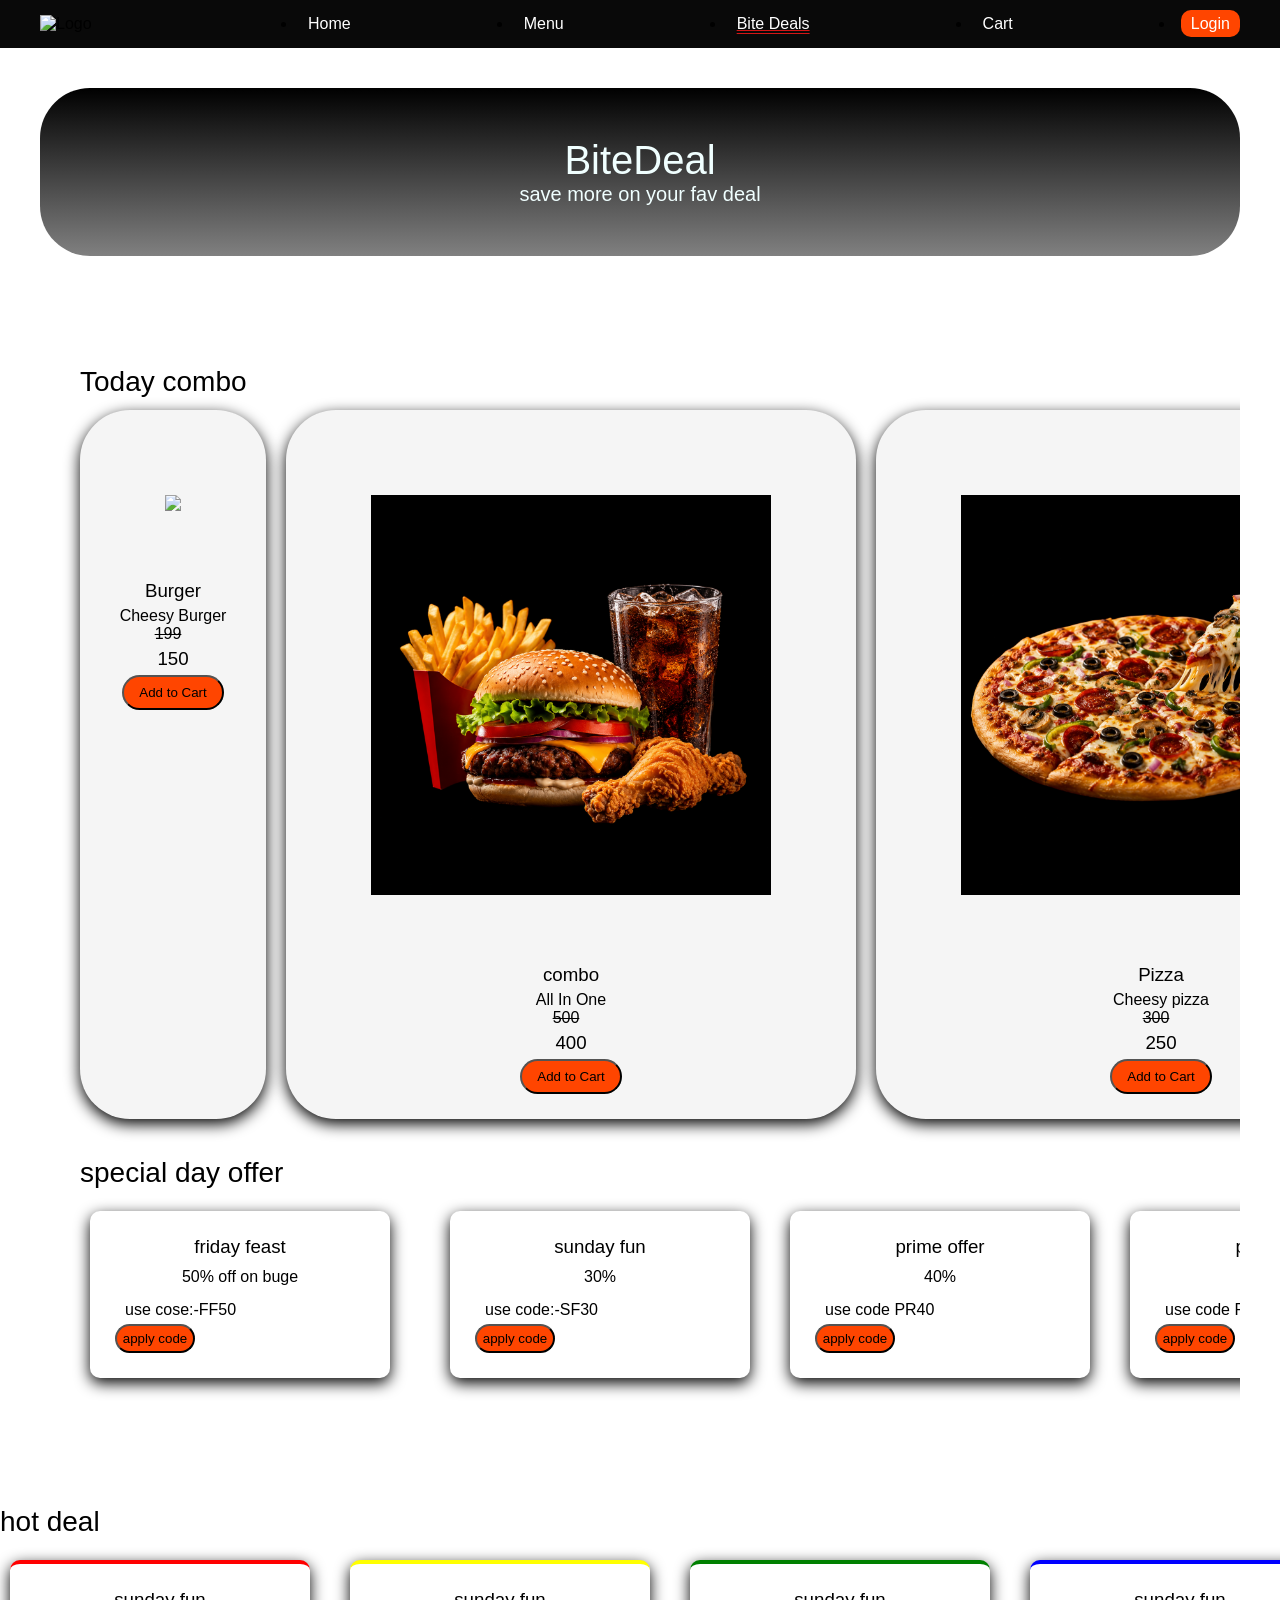
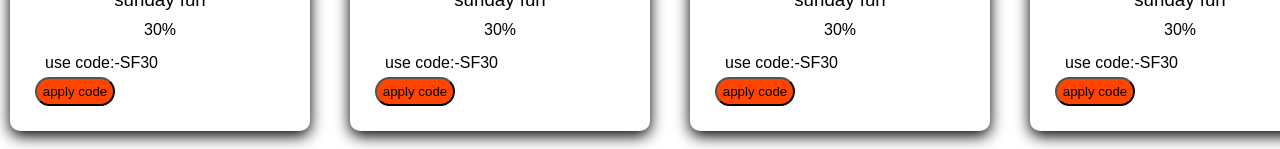
==== biteDeals.html @ bfba55e1 "update" ====
<!doctype html>
<html lang="en">
  <head>
    <meta charset="UTF-8" />
    <meta name="viewport" content="width=device-width, initial-scale=1.0" />
    <title>BiteDeal</title>
    <link
      rel="stylesheet"
      href="https://cdnjs.cloudflare.com/ajax/libs/font-awesome/7.3.0/css/all.min.css"
      integrity="sha512-ApSLB1Pd3/bZN8fWB/RG9YhN/7bd9Hkf3AGaE2mPfebjrxagjuBtx2GcgdqIlJkUzwylBo61r9Xa9NmgBI0swA=="
      crossorigin="anonymous"
      referrerpolicy="no-referrer"
    />

    <link rel="stylesheet" href="css/style.css" />
  </head>
  <body>
    <header>
      <nav>
        <div>
          <img
            src="images/logo.png"
            alt="Logo"
            width="100px"
            title="BiteBox logo"
          />
            <li><a href="index.html">Home</a></li>
            <li><a href="menu.html">Menu</a></li>
            <li><a href="biteDeals.html" class="active">Bite Deals</a></li>
            <li>
              <a href="cart.html"
                >Cart <i class="fa-solid fa-cart-shopping"></i
              ></a>
            </li>
            <li>
              <a href="login.html"
                >Login <i class="fa-solid fa-right-to-bracket"></i
              ></a>
            </li>
          </ul>
        </div>
      </nav>
    </header>
    <section class="deal">
    <div class="dealh">
<h1>BiteDeal</h1>
<p>save more on your fav deal</p>
    </div>
    <section class="combo">
<h2 class="title">Today combo</h2>
<div class="menu-containe">
    <div class="cards">
          <img src="images/Burger.png" />
          <h3>Burger</h3>
          <p>Cheesy Burger</p>
          <span>199</span>
          <h3>150</h3>
          <button>Add to Cart</button>
        </div>


        <div class="cards">
        <img src="images/piz.jpeg">
          <h3>combo</h3>
          <p>All In One</p>
          <span>500</span>
          <h3>400</h3>
          <button>Add to Cart</button>
        </div>

   

        <div class="cards">
        <img src="images/pizz.png" >
          <h3>Pizza</h3>
          <p>Cheesy pizza</p>
          <span>300</span>
          <h3>250</h3>
          <button>Add to Cart</button>
        </div>

        
</div>
<h2 class="title">special day offer</h2>
 <div class="cont">
  <div class="spec">
    <h3>friday feast </h3>
    <p>50% off on buge</p>
    <span>use cose:-FF50</span><br>
    <button>apply code</button>
  </div><br>


  <div class="spec">
    <h3>sunday fun</h3>
    <p>30%</p>
    <span>use code:-SF30</span><br>
    <button>apply code</button>
  </div>

  <div class="spec">
    <h3>prime offer </h3>
    <p>40%</p>
    <span>use code PR40</span><br>
    <button>apply code</button>
  </div>

  <div class="spec">
    <h3>prime offer </h3>
    <p>40%</p>
    <span>use code PR40</span><br>
    <button>apply code</button>
  </div>

  <div class="spec">
    <h3>sunday fun</h3>
    <p>30%</p>
    <span>use code:-SF30</span><br>
    <button>apply code</button>
  </div>

 </div>
 </section>
    </section>
    <section class="page">
      <h2 class="title">hot deal</h2>
      <div class="cont">
<div class="spec red">
    <h3>sunday fun</h3>
    <p>30%</p>
    <span>use code:-SF30</span><br>
    <button>apply code</button>
  </div>

  <div class="spec yellow">
    <h3>sunday fun</h3>
    <p>30%</p>
    <span>use code:-SF30</span><br>
    <button>apply code</button>
  </div>

  <div class="spec green">
    <h3>sunday fun</h3>
    <p>30%</p>
    <span>use code:-SF30</span><br>
    <button>apply code</button>
  </div>

  <div class="spec blue">
    <h3>sunday fun</h3>
    <p>30%</p>
    <span>use code:-SF30</span><br>
    <button>apply code</button>
  </div>

      </div>
    </section>
  </body>
</html>
---- css/style.css ----
* {
  margin: 0;
  padding: 0;
  box-sizing: border-box;
  font-family: "Archivo Black", sans-serif;
  font-weight: 500;
  font-style: normal;
}

nav div a {
  text-decoration: none;
  color: white;
  /* background-color: aqua; */
  padding: 5px;
}

nav div {
  display: flex;
  justify-content: space-between;
  align-items: center;
  background-color: rgb(9, 9, 9);
  padding: 15px 40px;
}

ul {
  display: flex;
  list-style: none;
  gap: 20px;
}

a:hover {
  color: red;
}

nav div li:last-child a {
  background-color: orangered;
  /* tb  lr */
  padding: 5px 10px;
  border-radius: 10px;
}

nav div li:last-child a:hover {
  color: rgb(12, 218, 173);
  background-color: rgb(230, 186, 170);
}

nav h2 {
  color: white;
}

.active {
  text-decoration: underline rgb(211, 22, 22) double;
}
h1 {
  font-family: Impact, Haettenschweiler, "Arial Narrow Bold", sans-serif;
}

.hero {
  background-color: aquamarine;
  height: 90vh;
  background-image: url("../images/Banner.png");
  background-size: cover;
  background-repeat: no-repeat;
  display: flex;
  justify-content: center;
  align-items: center;
  color: white;
}

.hero button {
  background-color: red;
  color: white;
  /* tb   lr */
  padding: 10px 20px;
  border: none;
  border-radius: 10px;
  margin-top: 15px;
  cursor: pointer;
}

.hero button:hover {
  background-color: darkred;
}

.video-section {
  display: flex;
  align-items: center;
  justify-content: space-between;
  padding: 50px;
  gap: 50px;
}

.video-text {
  flex: 1;
}

.video-box {
  flex: 1;
}

.video-box video {
  width: 100%;
  border-radius: 25px;
}

.video-text h2 {
  font-size: 50px;
  margin-bottom: 20px;
}

.video-text p {
  font-size: 18px;
  color: rgb(96, 86, 86);
}

.about {
  text-align: center;
  background-color: aqua;
  /*       tb   lr */
  padding: 60px 20px;
  background-color: #dedbdb;
}

.about p {
  max-width: 700px;
  /* background-color: aqua; */
  line-height: 1.6;
  margin: auto;
}

.card {
  background-color: rgb(242, 243, 243);
  /* border: 2px solid black; */
  padding: 15px;
  text-align: center;
  /*  horizonal  vertical blur spread  */
  box-shadow: 0px 0px 10px 0px rgb(110, 80, 80);
  border-radius: 10px;
}

.card img {
  width: 100%;
}

.menu-container {
  display: grid;
  grid-template-columns: repeat(4, 1fr);
  gap: 20px;
  /* border: 2px solid black; */
  padding: 20px;
  overflow: auto;
}

.icon-box {
  min-width: 100px;
  text-align: center;
  cursor: pointer;
 
}

.icon-box img {
  width: 70px;
  height: 70px;
  border-radius: 50%;
  border: 2px solid rgb(227, 191, 125);
  padding: 5px;
}

.category-icons {
  display: flex;
  gap: 20px;
  justify-content: center;
  align-items: center;
  overflow: auto;
}

.icon-box p {
  margin-top: 8px;
  font-size: 16px;
  
}

.icon-box img:hover {
  /*  skew(ndeg)   rotate(ndeg) translate(12px, 12px) */
  transform: scale(1.1);
  border-color: black;
  transition: 0.5s;
}

.card button{
  border-radius: 50px;
  background:orangered;
  color: solid black;
}

.card button:hover{
  color: red;
}

.menu-container{
}

.item img {
width: 70px;
height: 70px;
object-fit: cover;
border-radius: 10px;
}

table{
  width: 70%;
  border-collapse:collapse ;
  border-radius: 10px;
  background: rgb(196, 196, 123);
  margin: auto;
  margin-top: 10px;
  justify-content: center;
  overflow: hidden;
  border: 2px solid black ;
}

thead{
  background: orangered;
}

th , td{
padding: 10px;
text-align: center;
}

tbody tr{
  border-bottom: 3px solid black;
  border-top: 3px solid black;
}

.item{
  display: flex;
  align-items: center;
  gap: 15px;
}

.rem{
  background: orangered;
  padding:5px 10px ;
  cursor: pointer;
  border-radius: 15px;
}

.rem:hover{
background:red;}

.total{
  font-width: bold ;
  font-size: 16px;
  border-radius: 15px;
  overflow: hidden;
}

.button{
  margin-top:15px; 
    padding: 5px 10xp;
    border-radius: 10px;
    cursor: pointer;
    background: orangered;
}

.box button{
  cursor: pointer;
  background: orangered;
  width: 20px;
  height: 25px;
 border-radius: 50%;
}

.box  :hover{
  background: red;
}

.box span{
  font-size:16px ;
  font-weight:bold ;
  min-width :20px ;
  text-align: center;
}

.box{
  display: flex;
  align-items: center;
  gap: 10px;
  min-width: 20px;
}

.auth{
height: 100vh;
display: flex;
justify-content: center;
align-items: center;
background:linear-gradient(red,rgb(151, 151, 84));
}

.autbox
{
  background:rgb(169, 153, 185);
  padding: 30px;
  border-radius: 40px;
  width:320px ;
  text-align: center;
  box-shadow: 0px 8px 25px (rgb(43, 43, 38));
  height: 450px;
}

.autbox h2{
  margin-bottom: 20px; 
}

.autbox input{
width: 100%;
padding: 7px;
margin:10px 0px ;
border:1px solid white ;
border-radius: 40px;
outline:solid ;
}

.autbox input:focus{
  outline-color:orangered;
}

.autbox button{
width: 100%;
padding: 7px;
margin:10px 0px ;
border:1px solid white ;
border-radius: 40px;
outline: none;
cursor: pointer;
background: pink;
text:solid black;
transition: 1s;
}

.autbox button:hover{
  background: rosybrown;
 transition: 1s;
}

.autbox p{
  margin-top: 10px;
  font-size: 14px;
}

.autbox a{
  color: red;
  text-decoration: solid;
}

.deal{
  padding: 40px;
  
}

.dealh{
  background: linear-gradient(black,grey);
  padding:50px ;
  text-align: center;
  border-radius: 50px;
  margin-bottom: 40px;
  color: azure;
  transform: 1s;
}

.dealh h1{
  font-size: 40px;
}

.dealh p{
  font-size: 20px;
}

title{
  margin: 30px 20px;
  font-size: 25px;
  justify-content: center;
  text-align: center;
  color: 2px solid black;
}

.cards{
  background: whitesmoke;
  padding: 25px;
  border-radius: 50px;
  text-align: center;
  box-shadow: 0 5px 15px black ;
  gap: 10px;
  transform:translateY(-8px);
  
}

.cards img{
  width: 500px;
  padding: 50px;
  border-radius: 0;
  margin: 10px;
  object-fit: fill;
}

.cards button{
  background: orangered;
  border-radius: 50px;
  padding: 8px 15px;
  cursor: pointer;
}
.cards button:hover{
background: red;
 cursor: pointer;
 transform:translate(-8px);
}

.cards h3{
  margin: 5px;
  margin-bottom: 10px 0;
  color: 3px solid black;
}

.cards span{
  text-decoration: line-through;
  margin-right: 10px;
}

.cont{
  display: grid;
  grid-template-columns: repeat(6,1fr);
  gap:20px;

}
.title{
  margin: 30px 0 20px;
  font-size: 28px;
  color: #000;
}

.spec{
  margin: 10px;
  padding: 25px;
  border-radius: 10px;
  background: white;
   box-shadow: 0 5px 15px black;
   width: 300px;
  grid-template-columns: repeat(3,1fr);
  transform:translateY(-8px);
   
}

.spec h3{
  margin-bottom: 10px;
  text-align: center;
  color:  5px solid black;
}

.spec p{
  text-align: center;
}

.spec span{
display:inline-block ;
margin-top: 10px;
padding: 5px 10px;
background: #000
color(white);
border-radius: 5px;
text-align: center;
}

.spec button{
  background: orangered;
  width:80px ;
  padding: 5px;
  border-radius: 50px;
  cursor: pointer;
  
}

.spec button:hover{
  background: red;
}

.menu-containe{
  display: grid;
  grid-template-columns: repeat(3,1fr);
  gap: 20px;
}

.combo{
  padding: 40px;
  background: white;
  overflow: auto;
}

.page{
  overflow: auto;
}

.red{border-top: 4px solid red;}
.yellow{border-top: 4px solid yellow;}
.green{border-top: 4px solid green;}
.blue{border-top: 4px solid blue;}

footer ul{
  display:block ;
  list-style: none;
  padding: 0;
}

footer{
  background: #000;
  color: white;
  padding: 40px;
}

.footer-container{
display: grid;
grid-template-columns: repeat(4,1fr);
gap: 30px;
}

.footer-box h2,.footer-box h3{
color: white;
margin-bottom: 15px;
}

.footer-box span{
  color: red;
}

footer a{
  color: white;
  text-decoration: none;
}

footer a:hover{
  color: red;
}

.foobut{
text-align: center;
margin-top: 30px;
padding-top: 10px;
border-top: 1px solid rgb(133, 123, 123);
font-size: 14px;
}

.footer-box ul{
  display: flex;
  flex-direction: column;
}


.special-icons a{
display: inline-block;
margin-right: 10px;
font-size: 30px;
color: white;
padding: 10px;
border-radius:50%;
background: #000;
}

.special-icons a:hover{
  background: red;
  color: white;
}
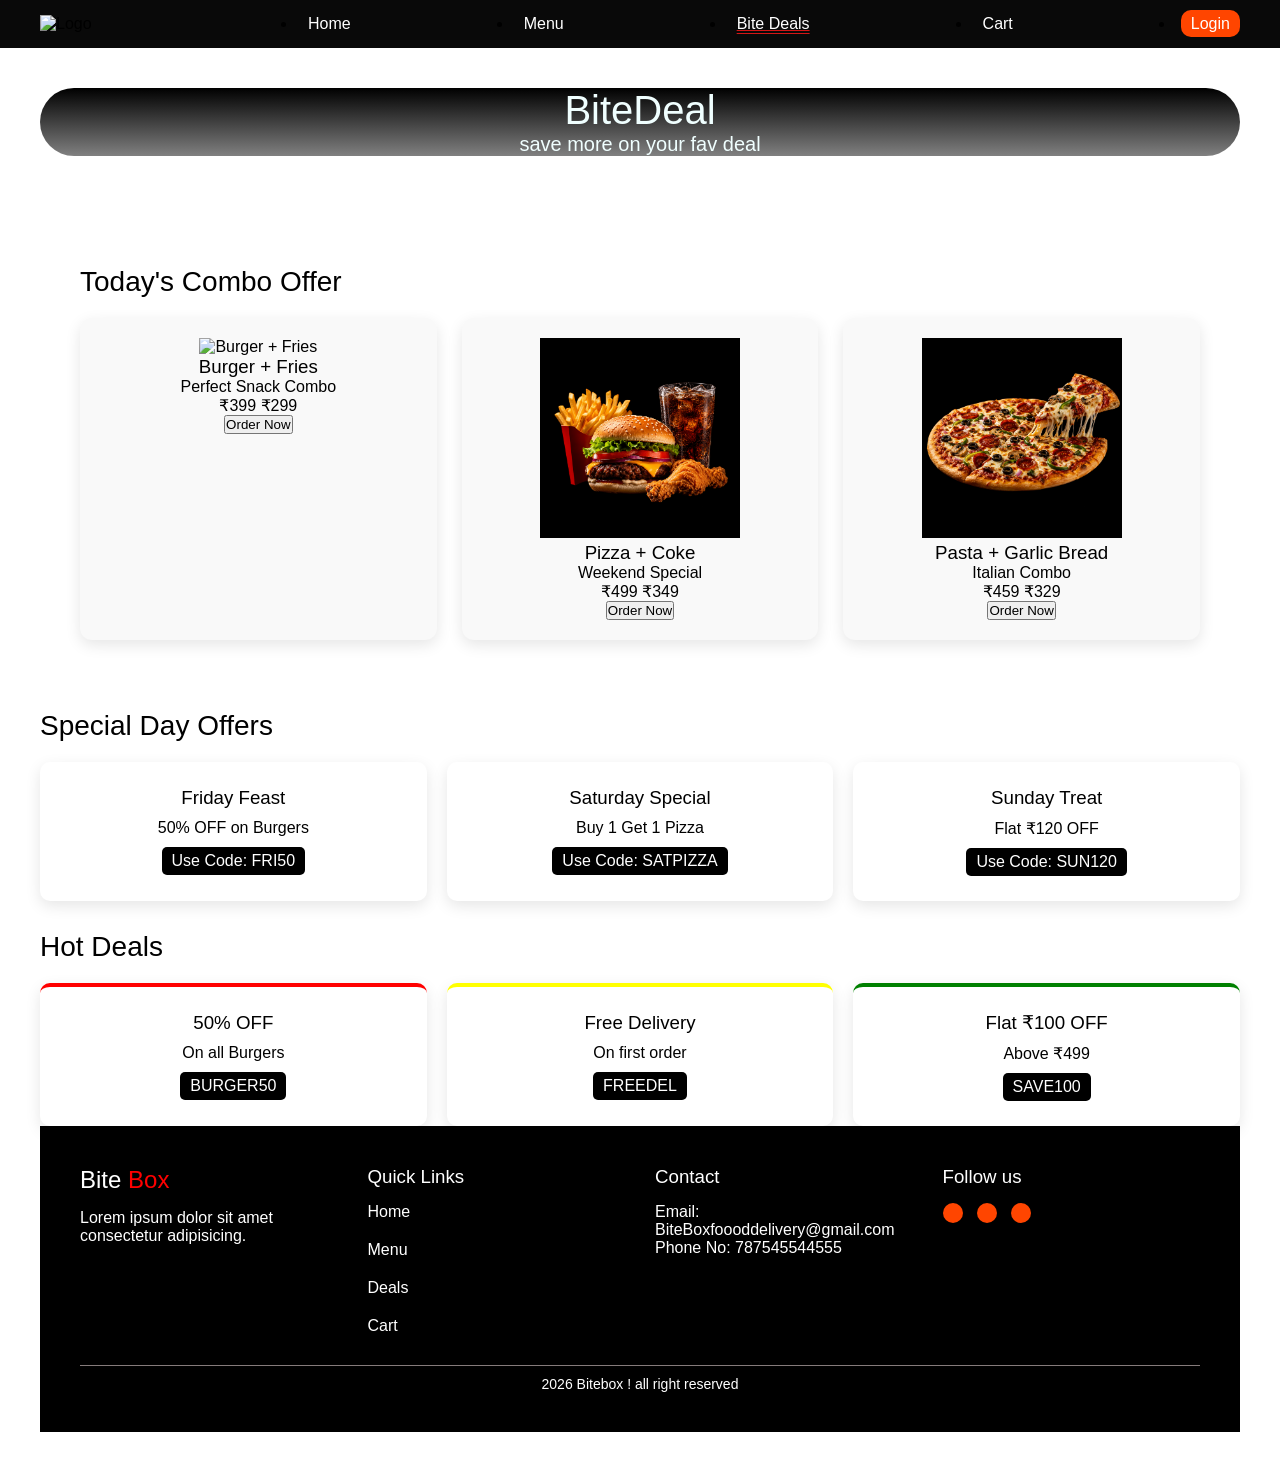
==== commit 6e52505e: "demo update" ====
--- a/biteDeals.html
+++ b/biteDeals.html
@@ -46,114 +46,130 @@
 <h1>BiteDeal</h1>
 <p>save more on your fav deal</p>
     </div>
-    <section class="combo">
-<h2 class="title">Today combo</h2>
-<div class="menu-containe">
-    <div class="cards">
-          <img src="images/Burger.png" />
-          <h3>Burger</h3>
-          <p>Cheesy Burger</p>
-          <span>199</span>
-          <h3>150</h3>
-          <button>Add to Cart</button>
+        <section class="deals-page">
+        <div>
+            <section class="combo-section">
+                <h2 class="section-title">Today's Combo Offer</h2>
+                
+                <div class="combo-container">
+                    
+                    <!-- Combo 1 -->
+                    <div class="combo-card">
+                        <img src="images/Burger.png" alt="Burger + Fries">
+                        <h3>Burger + Fries</h3>
+                        <p>Perfect Snack Combo</p>
+                        <h4><span>₹399</span> ₹299</h4>
+                        <button>Order Now</button>
+                    </div>
+
+                    <!-- Combo 2 -->
+                    <div class="combo-card">
+                        <img src="images/piz.jpeg" alt="Pizza + Coke">
+                        <h3>Pizza + Coke</h3>
+                        <p>Weekend Special</p>
+                        <h4><span>₹499</span> ₹349</h4>
+                        <button>Order Now</button>
+                    </div>
+
+                    <!-- Combo 3 -->
+                    <div class="combo-card">
+                        <img src="images/pizz.png" alt="Pasta + Garlic Bread">
+                        <h3>Pasta + Garlic Bread</h3>
+                        <p>Italian Combo</p>
+                        <h4><span>₹459</span> ₹329</h4>
+                        <button>Order Now</button>
+                    </div>
+
+                </div>
+            </section>       
+</div>
+<section class="deals-page">
+
+    <!-- DAY-WISE OFFERS -->
+    <h2 class="section-title">Special Day Offers</h2>
+
+    <div class="deals-container">
+
+        <div class="deal-card">
+            <h3>Friday Feast</h3>
+            <p>50% OFF on Burgers</p>
+            <span>Use Code: FRI50</span>
         </div>
 
-
-        <div class="cards">
-        <img src="images/piz.jpeg">
-          <h3>combo</h3>
-          <p>All In One</p>
-          <span>500</span>
-          <h3>400</h3>
-          <button>Add to Cart</button>
+        <div class="deal-card">
+            <h3>Saturday Special</h3>
+            <p>Buy 1 Get 1 Pizza</p>
+            <span>Use Code: SATPIZZA</span>
         </div>
 
-   
-
-        <div class="cards">
-        <img src="images/pizz.png" >
-          <h3>Pizza</h3>
-          <p>Cheesy pizza</p>
-          <span>300</span>
-          <h3>250</h3>
-          <button>Add to Cart</button>
+        <div class="deal-card">
+            <h3>Sunday Treat</h3>
+            <p>Flat ₹120 OFF</p>
+            <span>Use Code: SUN120</span>
         </div>
 
-        
-</div>
-<h2 class="title">special day offer</h2>
- <div class="cont">
-  <div class="spec">
-    <h3>friday feast </h3>
-    <p>50% off on buge</p>
-    <span>use cose:-FF50</span><br>
-    <button>apply code</button>
-  </div><br>
+    </div>
 
+    <section class="deals-page">
 
-  <div class="spec">
-    <h3>sunday fun</h3>
-    <p>30%</p>
-    <span>use code:-SF30</span><br>
-    <button>apply code</button>
-  </div>
+    <!-- Hot deals section -->
+    <h2 class="section-title">Hot Deals </h2>
 
-  <div class="spec">
-    <h3>prime offer </h3>
-    <p>40%</p>
-    <span>use code PR40</span><br>
-    <button>apply code</button>
-  </div>
+    <div class="deals-container">
 
-  <div class="spec">
-    <h3>prime offer </h3>
-    <p>40%</p>
-    <span>use code PR40</span><br>
-    <button>apply code</button>
-  </div>
+        <div class="deal-card red">
+            <h3>50% OFF</h3>
+            <p>On all Burgers</p>
+            <span>BURGER50</span>
+        </div>
 
-  <div class="spec">
-    <h3>sunday fun</h3>
-    <p>30%</p>
-    <span>use code:-SF30</span><br>
-    <button>apply code</button>
-  </div>
+        <div class="deal-card yellow">
+            <h3>Free Delivery</h3>
+            <p>On first order</p>
+            <span>FREEDEL</span>
+        </div>
 
- </div>
- </section>
+        <div class="deal-card green">
+            <h3>Flat ₹100 OFF</h3>
+            <p>Above ₹499</p>
+            <span>SAVE100</span>
+        </div>
+
+    </div>
+</section>
+</section>
     </section>
-    <section class="page">
-      <h2 class="title">hot deal</h2>
-      <div class="cont">
-<div class="spec red">
-    <h3>sunday fun</h3>
-    <p>30%</p>
-    <span>use code:-SF30</span><br>
-    <button>apply code</button>
-  </div>
-
-  <div class="spec yellow">
-    <h3>sunday fun</h3>
-    <p>30%</p>
-    <span>use code:-SF30</span><br>
-    <button>apply code</button>
-  </div>
-
-  <div class="spec green">
-    <h3>sunday fun</h3>
-    <p>30%</p>
-    <span>use code:-SF30</span><br>
-    <button>apply code</button>
-  </div>
-
-  <div class="spec blue">
-    <h3>sunday fun</h3>
-    <p>30%</p>
-    <span>use code:-SF30</span><br>
-    <button>apply code</button>
-  </div>
-
-      </div>
-    </section>
+    <footer>
+       <div class="footer-container">
+        <div class="footer-box">
+          <h2>Bite <span>Box</span></h2>
+          <p>Lorem ipsum dolor sit amet consectetur adipisicing.</p>
+        </div>
+       <div class="footer-box">
+                <H3>Quick Links</H3>
+                <ul>
+                    <li><a href="index.html">Home</a></li>
+                    <li><a href="menu.html">Menu</a></li>
+                    <li><a href="biteDeals.html">Deals</a></li>
+                    <li><a href="cart.html">Cart</a></li>
+                </ul>
+            </div>
+        <div class="footer-box">
+           <h3>Contact</h3>
+           <p>Email: BiteBoxfoooddelivery@gmail.com</p>
+           <p>Phone No: 787545544555</p>
+        </div>
+        <div class="footer-box">
+           <h3>Follow us</h3>
+           <div class="special-icons">
+                <a href="#"><i class="fa-brands fa-square-instagram"></i></a>
+                <a href="#"><i class="fa-brands fa-square-facebook"></i></a>
+                <a href="#"><i class="fa-brands fa-square-whatsapp"></i></a>
+           </div>
+        </div>
+       </div>
+       <div class="foobut">
+        <p>2026 Bitebox ! all right reserved</p>
+       </div>  
   </body>
 </html>
--- a/css/style.css
+++ b/css/style.css
@@ -361,12 +361,15 @@
 
 .dealh{
   background: linear-gradient(black,grey);
-  padding:50px ;
+  padding:0 40px ;
   text-align: center;
   border-radius: 50px;
   margin-bottom: 40px;
   color: azure;
   transform: 1s;
+  width: 100%;
+  max-width: 100%;
+  box-sizing: border-box;
 }
 
 .dealh h1{
@@ -562,10 +565,105 @@
 color: white;
 padding: 10px;
 border-radius:50%;
-background: #000;
+background:orangered;
 }
 
 .special-icons a:hover{
   background: red;
   color: white;
+}
+
+.section-title {
+    margin: 30px 0 20px;
+    font-size: 28px;
+    color: #000;
+}
+
+.combo-section {
+    padding: 40px;
+    background: #fff;
+}
+
+.combo-container {
+    display: grid;
+    grid-template-columns: repeat(3, 1fr);
+    gap: 25px;
+    width: 100%;
+    max-width: 100%;
+    box-sizing: border-box;
+    display: flex;
+    justify-content: center;
+    gap: 30px;
+}
+
+.combo-card {
+    background: #f9f9f9;
+    padding: 20px;
+    border-radius: 12px;
+    text-align: center;
+    box-shadow: 0 5px 15px rgba(0, 0, 0, 0.1);
+    transition: 0.3s;
+}
+
+.section-title {
+    margin: 30px 0 20px;
+    font-size: 28px;
+    color: #000;
+}
+
+.combo-section {
+    padding: 40px;
+    background: #fff;
+}
+
+.combo-container {
+    display: grid;
+    grid-template-columns: repeat(3, 1fr);
+    gap: 25px;
+}
+
+.combo-card {
+    background: #f9f9f9;
+    padding: 20px;
+    border-radius: 12px;
+    text-align: center;
+    box-shadow: 0 5px 15px rgba(0, 0, 0, 0.1);
+    transition: 0.3s;
+} 
+
+.combo-card img{
+  width: 200px;
+  height: 200px;
+}
+
+.deals-container {
+    display: grid;
+    grid-template-columns: repeat(3, 1fr);
+    gap: 20px;
+}
+
+.deal-card {
+    background: white;
+    padding: 25px;
+    border-radius: 10px;
+    text-align: center;
+    transition: 0.3s;
+    box-shadow: 0 5px 15px rgba(0,0,0,0.1);
+}
+
+.deal-card h3 {
+    margin-bottom: 10px;
+}
+
+.deal-card span {
+    display: inline-block;
+    margin-top: 10px;
+    padding: 5px 10px;
+    background: black;
+    color: white;
+    border-radius: 5px;
+}
+
+.deal-card:hover {
+    transform: translateY(-8px);
 }
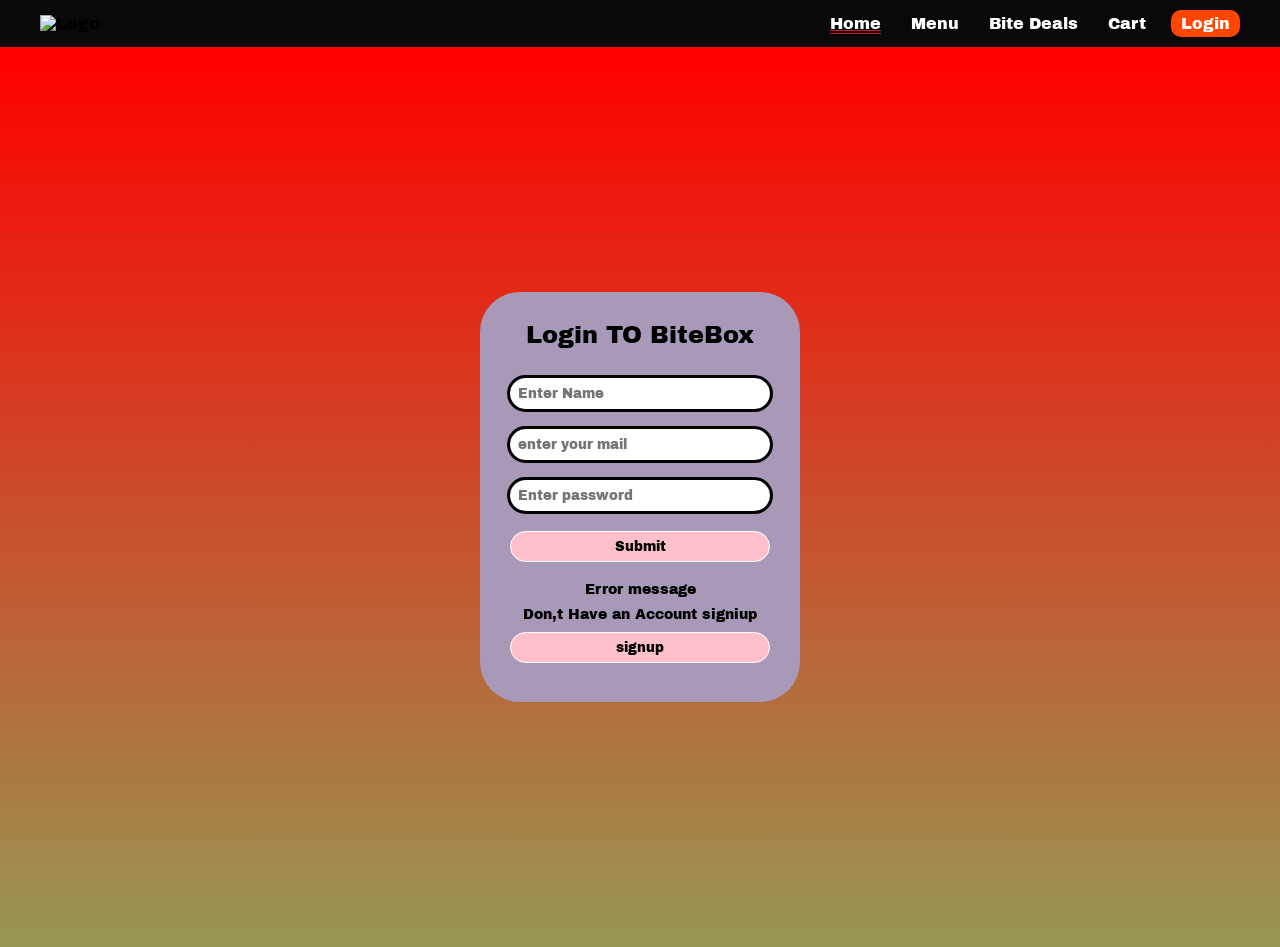
==== commit 733d3d82: "proup" ====
--- a/biteDeals.html
+++ b/biteDeals.html
@@ -24,13 +24,12 @@
             width="100px"
             title="BiteBox logo"
           />
+          <ul> 
             <li><a href="index.html">Home</a></li>
             <li><a href="menu.html">Menu</a></li>
-            <li><a href="biteDeals.html" class="active">Bite Deals</a></li>
+            <li><a href="biteDeals.html"class="active" >Bite Deals</a></li>
             <li>
-              <a href="cart.html"
-                >Cart <i class="fa-solid fa-cart-shopping"></i
-              ></a>
+              <a href="cart.html">Cart <i class="fa-solid fa-cart-shopping"></i></a>
             </li>
             <li>
               <a href="login.html"
@@ -171,5 +170,7 @@
        <div class="foobut">
         <p>2026 Bitebox ! all right reserved</p>
        </div>  
+    <script src="js/script.js"></script>
+    <script>requireLogin();</script>
   </body>
 </html>
--- a/css/style.css
+++ b/css/style.css
@@ -306,7 +306,7 @@
   width:320px ;
   text-align: center;
   box-shadow: 0px 8px 25px (rgb(43, 43, 38));
-  height: 450px;
+  height: 410px;
 }
 
 .autbox h2{
@@ -324,6 +324,28 @@
 
 .autbox input:focus{
   outline-color:orangered;
+}
+
+.password-field {
+  position: relative;
+}
+
+.password-field input {
+  box-sizing: border-box;
+  padding-right: 42px;
+}
+
+.autbox .password-toggle {
+  position: absolute;
+  top: 50%;
+  right: 12px;
+  width: auto;
+  margin: 0;
+  padding: 0;
+  border: 0;
+  background: transparent;
+  color: #333;
+  transform: translateY(-50%);
 }
 
 .autbox button{
@@ -666,4 +688,80 @@
 
 .deal-card:hover {
     transform: translateY(-8px);
+}
+
+error{
+  color: red;
+  font-size: 14px;
+  margin-top: 10px;
+}
+
+.menutoggle{
+  display: none;
+  background: transparent;
+  border: none;
+  color: white;
+  font-size: 24px;
+  cursor: pointer;
+}
+
+@media (max-width:780px){
+  nav div {
+    flex-direction: column;
+    align-items: center;
+    gap: 10px;
+  }
+  nav div img{
+    width: 150px;
+  }
+  nav div ul {
+    flex-direction: column;
+    width: 100%;
+    gap: 10px;
+  }
+
+  nav li:last-child a { 
+    padding: 5px 15px;
+    width: 100%;
+    text-align: center;    
+  }
+  nav ul li {
+    display: block;
+    width: 100%;
+    border-bottom: 2px solid orangered;
+    text-align: center;
+  }
+  nav{
+    width: 100%;
+  }
+  hero {
+    height: 70vh;
+    padding: 20px;
+  }
+  hero h1 {
+    font-size: 30px;
+  }
+  .video-section {
+    flex-direction: column;
+    padding: 20px;
+  }
+  .video-text h2 {
+    font-size: 30px;
+  }
+  .video-text p {
+    font-size: 16px;
+  }
+  .menu-container {
+    grid-template-columns: repeat(2, 1fr);
+  }
+  .deals-container {
+    grid-template-columns: repeat(1, 1fr);
+  }
+  .combo-container {
+    grid-template-columns: repeat(1, 1fr);
+  }
+  .footer-container {
+    grid-template-columns: repeat(1, 1fr);
+    text-align: center;
+  }
 }
